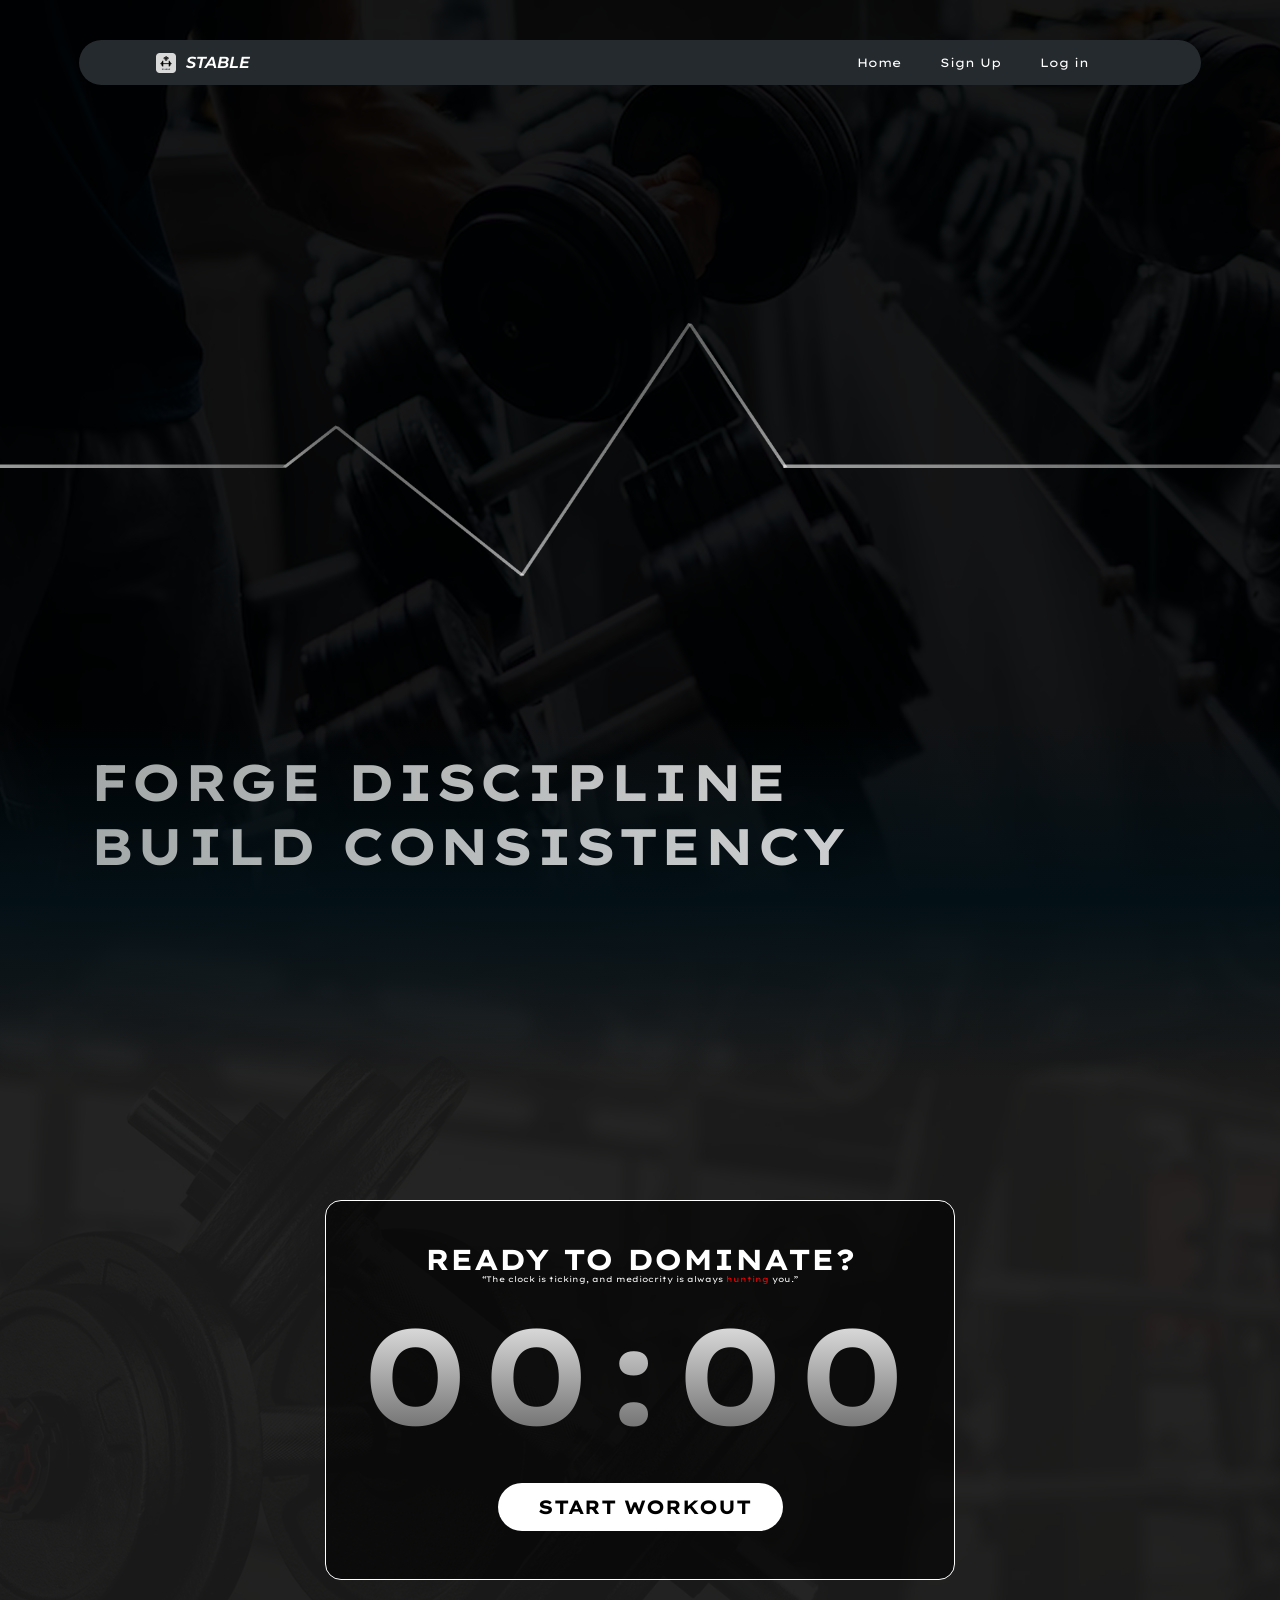
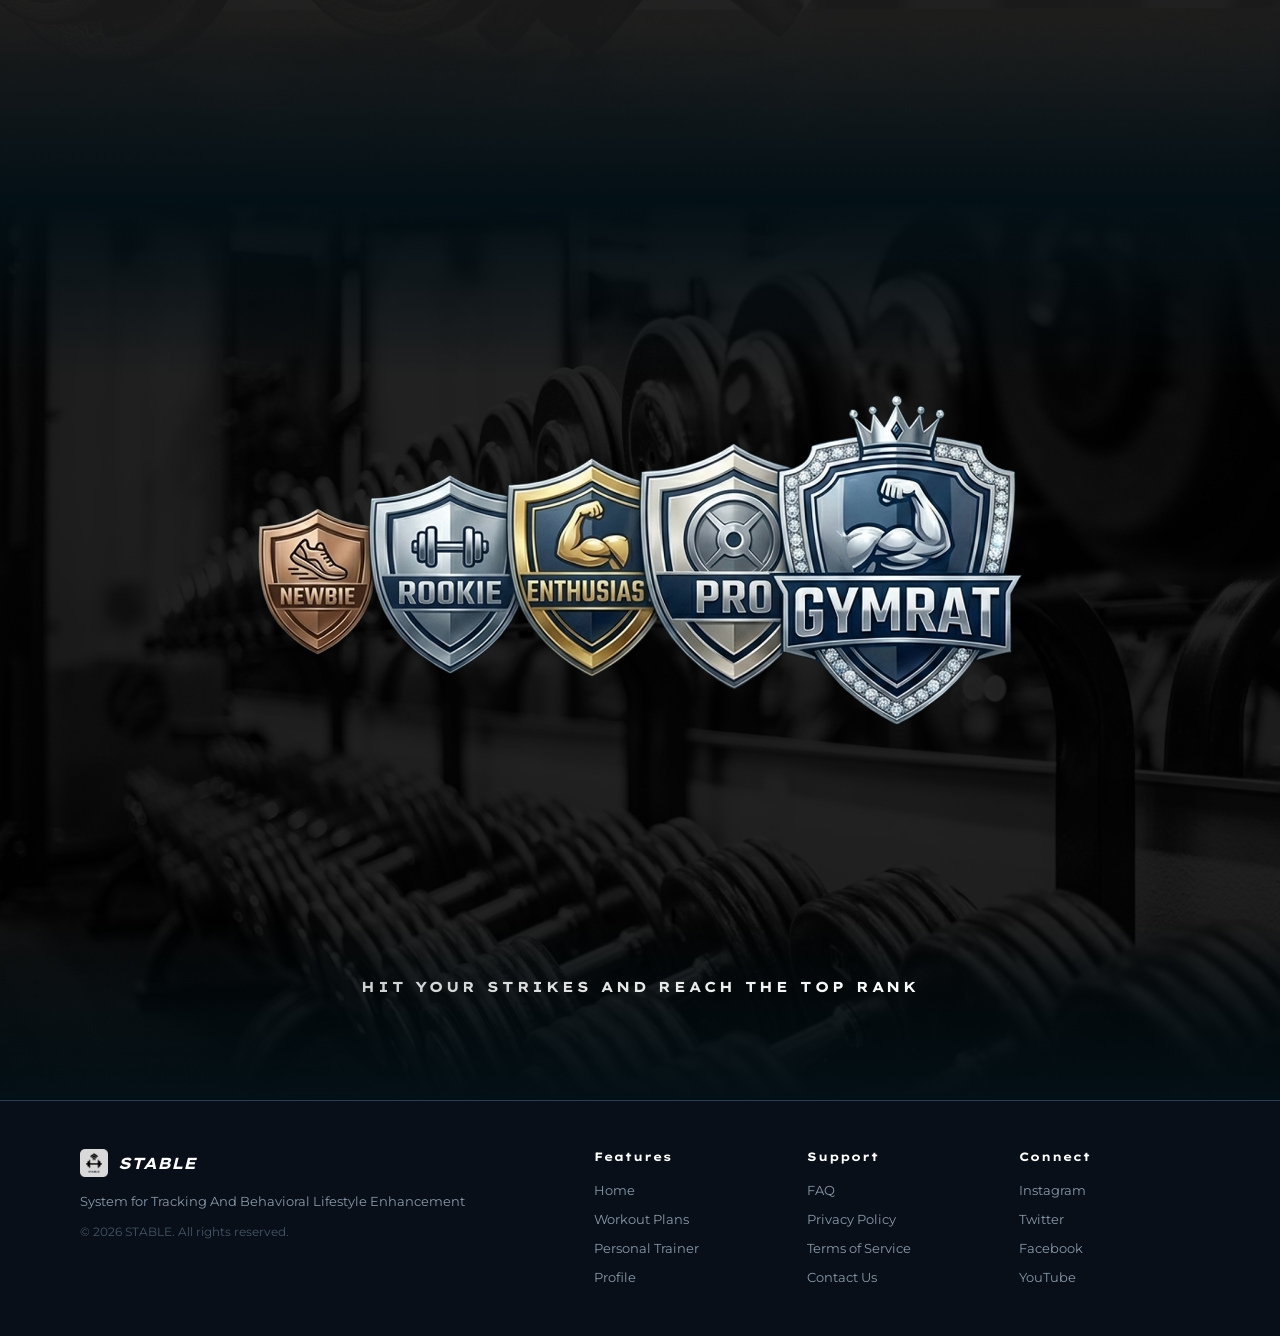
==== index.html @ ccb8eff7 "UTS FrontEnd Web" ====
<!doctype html>
<html lang="en">
  <head>
    <meta charset="UTF-8" />
    <meta name="viewport" content="width=device-width, initial-scale=1.0" />
    <title>Stable -- Daily Workout</title>
    <!-- Fonts -->
    <link rel="preconnect" href="https://fonts.googleapis.com" />
    <link rel="preconnect" href="https://fonts.gstatic.com" crossorigin />
    <link
      href="https://fonts.googleapis.com/css2?family=Lexend+Giga:wght@100..900&family=Montserrat:ital,wght@0,100..900;1,100..900&display=swap"
      rel="stylesheet"
    />
    <!-- Icon -->
    <script src="https://unpkg.com/feather-icons"></script>
    <!-- Style -->
    <link rel="stylesheet" href="css/landpage.css" />
  </head>
  <body>
    <!-- Navbar start -->
    <nav class="navbar">
      <a href="#" class="navbar-logo">
        <img src="Img/logo.png" alt="Logo" />
        <i>STABLE</i>
      </a>
      <div id="navbar-menu">
        <a href="#">Home</a>
        <a href="../page/sign_up.html">Sign Up</a>
        <a href="#" id="open-login">Log in</a>
      </div>
    </nav>
    <section id="#" class="hero">
      <main class="content">
        <h1>FORGE DISCIPLINE<br />BUILD CONSISTENCY</h1>
      </main>
    </section>

    <!-- Get Started Section -->
    <section class="get-started">
      <div class="container">
        <h2>READY TO DOMINATE?</h2>
        <q class="quote"
          >The clock is ticking, and mediocrity is always
          <span>hunting</span> you.</q
        >
        <div class="timer-display">
          <span class="value" id="time">00:00</span>
        </div>
        <a href="#" class="btn" id="open-login">
          <i data-feather="play-circle"></i>
          START WORKOUT</a
        >
      </div>
    </section>

    <!-- Rank -->
    <section class="rank">
      <div class="rankdisplay"></div>
      <h3>HIT YOUR STRIKES AND REACH THE TOP RANK</h3>
    </section>

    <footer class="footer">
      <div class="footer-container">
        <div class="footer-brand">
          <div class="footer-logo">
            <img src="../Img/logo.png" alt="Logo" class="footer-logo-img" />
            <span class="footer-logo-text">STABLE</span>
          </div>
          <p class="footer-tagline">
            System for Tracking And Behavioral Lifestyle Enhancement
          </p>
          <p class="footer-copyright">© 2026 STABLE. All rights reserved.</p>
        </div>

        <div class="footer-links">
          <div class="footer-column">
            <h4>Features</h4>
            <ul>
              <li><a href="#">Home</a></li>
              <li><a href="workout.html">Workout Plans</a></li>
              <li><a href="trainer.html">Personal Trainer</a></li>
              <li><a href="profile.html">Profile</a></li>
            </ul>
          </div>
          <div class="footer-column">
            <h4>Support</h4>
            <ul>
              <li><a href="#">FAQ</a></li>
              <li><a href="#">Privacy Policy</a></li>
              <li><a href="#">Terms of Service</a></li>
              <li><a href="#">Contact Us</a></li>
            </ul>
          </div>
          <div class="footer-column">
            <h4>Connect</h4>
            <ul>
              <li><a href="#">Instagram</a></li>
              <li><a href="#">Twitter</a></li>
              <li><a href="#">Facebook</a></li>
              <li><a href="#">YouTube</a></li>
            </ul>
          </div>
        </div>
      </div>
    </footer>

    <script src="https://cdn.jsdelivr.net/npm/animejs/dist/bundles/anime.umd.min.js"></script>
    <script src="js/landpage.js"></script>
    <script>
      feather.replace();
    </script>
    <div class="modal-overlay" id="modal-overlay">
      <div class="modal">
        <!-- Logo -->
        <div class="modal-logo">
          <img src="Img/logo.png" alt="Logo" />
        </div>

        <h2>Sign in to STABLE</h2>

        <div class="form-group">
          <label>EMAIL</label>
          <input type="text" id="emailInput" />
        </div>

        <div class="form-group">
          <label>PASSWORD</label>
          <div class="input-wrapper">
            <input type="password" id="loginPasswordInput" />
            <span id="togglePassword">
              <i data-feather="eye-off"></i>
            </span>
          </div>
        </div>

        <!-- Remember me & Forgot Password -->
        <div class="form-extras">
          <label class="remember-me">
            <input type="checkbox" id="rememberMe" />
            Remember me
          </label>
          <a href="#" class="forgot">Forgot Password?</a>
        </div>

        <button class="btn-create" id="loginBtn">SIGN IN</button>

        <div class="divider"><span>or</span></div>

        <button class="btn-google" id="btn-google">
          <img
            src="https://www.google.com/favicon.ico"
            alt="Google"
            width="20"
          />
          Continue with Google
        </button>

        <p class="signup-text">
          New to STABLE? <a href="/page/sign_up.html">Create an account</a>
        </p>
        <a href="#" class="back-home" id="modal-close">← Back</a>
      </div>
    </div>
  </body>
</html>
---- css/landpage.css ----
@import url("https://fonts.googleapis.com/css2?family=Share+Tech+Mono&display=swap");

* {
  margin: 0;
  padding: 0;
  box-sizing: border-box;
  outline: none;
  border: none;
  text-decoration: none;
}

body {
  font-family: "Montserrat", sans-serif;
  background-color: #0000;
  min-height: 2000px;
}

.navbar {
  display: flex;
  justify-content: space-between;
  align-items: center;
  padding: 12px 6%;
  background-color: #242a2e;
  backdrop-filter: blur(8px);

  position: fixed;
  top: 40px;
  left: 79px;
  right: 79px;

  z-index: 9999;
  border-radius: 30px;
  animation: anime 1s ease forwards;
}

@keyframes anime {
  from {
    opacity: 0;
    transform: translate(0, -40px);
  }
  to {
    opacity: 1;
    transform: translate(0, 0);
  }
}

.navbar .navbar-logo {
  display: flex;
  font-size: medium;
  font-weight: 650;
  color: #fff;
  font-style: italic;
  gap: 10px;
  align-items: center;
}

.navbar-logo img {
  width: 20px;
  height: 20px;
}

.navbar #navbar-menu a {
  font-family: "Lexend Giga", sans-serif;
  color: #fff;
  display: inline-block;
  font-size: 12px;
  margin-right: 2.2rem;
}

.navbar #navbar-menu a:hover {
  color: #ccd0cf;
}

.navbar #navbar-menu a::after {
  content: "";
  display: block;
  padding-bottom: 0.15rem;
  border-bottom: 0.5px solid #ccd0cf;
  transform: scaleX(0);
  transition: 0.15s ease-in-out;
}

.navbar #navbar-menu a:hover::after {
  transform: scaleX(0.4);
}

.hero {
  height: 100vh;
  display: flex;
  align-items: flex-end;
  position: relative;
  background: url(../Img/LPOri.png);
  background-repeat: no-repeat;
  background-size: cover;
  background-position: center;
}

.hero::before {
  content: "";
  position: absolute;
  inset: 0;
  background: rgba(0, 0, 0, 0.9);
  z-index: 0;
}

.hero::after {
  content: "";
  position: absolute;
  inset: 0;
  background:
    url(../Img/Garisdetak.png) center/contain no-repeat,
    linear-gradient(to top, rgba(3, 16, 22, 1) 0%, rgba(3, 16, 22, 0) 20%);
  z-index: 1;
}

.hero .content {
  padding: 1.4rem 7%;
  max-width: 60rem;
  z-index: 2;
  position: relative;
}

.hero .content h1 {
  font-family: "Lexend Giga", sans-serif;
  font-size: 3.2rem;
  background: linear-gradient(90deg, #ccd0cf, #ffffff);
  -webkit-background-clip: text;
  background-clip: text;
  -webkit-text-fill-color: transparent;
  color: transparent;
  opacity: 80%;
  letter-spacing: 0.1rem;
}

.get-started {
  height: 100vh;
  display: flex;
  justify-content: center;
  align-items: center;
  padding-top: 5rem;
  position: relative;
  background: url(../Img/getstarted.png);
  background-repeat: no-repeat;
  background-size: cover;
  background-position: center;
  z-index: 0;
}

.get-started::before {
  content: "";
  position: absolute;
  inset: 0;
  background:
    linear-gradient(to bottom, rgba(3, 16, 22, 1) 0%, rgba(3, 16, 22, 0) 20%),
    linear-gradient(to top, rgba(3, 16, 22, 1) 0%, rgba(3, 16, 22, 0) 20%),
    rgba(0, 0, 0, 0.86);
  z-index: 1;
}

.get-started .container {
  display: flex;
  flex-direction: column;
  align-items: center;
  width: 630px;
  height: 380px;
  background: rgba(0, 0, 0, 0.6);
  border-radius: 16px;
  padding: 3rem 4rem;
  border: 1px solid #fff;
  z-index: 2;
}

.get-started .container h2 {
  font-family: "Lexend Giga", sans-serif;
  font-size: 1.8rem;
  color: #fff;
  text-align: center;
  margin-bottom: auto;
  margin-top: -0.5rem;
}

.timer-display {
  display: flex;
  justify-content: center;
  align-items: center;
  margin-bottom: 1.5rem;
}

.timer-display .value {
  background: linear-gradient(180deg, #ffffff 0%, #555555 100%);
  -webkit-background-clip: text;
  background-clip: text;
  -webkit-text-fill-color: transparent;
  color: transparent;
  font-family: "Lexend Giga", sans-serif;
  font-size: 8.5rem;
  font-weight: 700;
  letter-spacing: 0.1em;
}

.get-started .container .btn {
  display: flex;
  align-items: center;
  gap: 0.5rem;
  padding: 0.75rem 2rem;
  background-color: #fff;
  color: #000;
  font-family: "Lexend Giga", sans-serif;
  font-size: 1.2rem;
  border-radius: 30px;
  transition:
    background-color 0.3s ease,
    color 0.3s ease;
  font-weight: bold;
}

.get-started .container .quote {
  font-family: "Lexend Giga", sans-serif;
  font-size: 0.5rem;
  color: #fff;
  text-align: center;
  margin-bottom: auto;
  margin-top: -0.5rem;
}

.get-started .container .quote span {
  color: red;
}

.rank {
  height: 100vh;
  display: flex;
  flex-direction: column; /* ← susun vertikal */
  justify-content: center;
  align-items: center;
  gap: 1rem; /* ← jarak antara gambar dan teks */
  padding-top: 5rem;
  position: relative;
  background: url(../Img/rankpage.png);
  background-repeat: no-repeat;
  background-size: cover;
  background-position: center;
  overflow: visible;
  z-index: 0;
}

.rank::before {
  content: "";
  position: absolute;
  inset: 0;
  background:
    linear-gradient(to bottom, rgba(3, 16, 22, 1) 0%, rgba(3, 16, 22, 0) 20%),
    linear-gradient(to top, rgba(3, 16, 22, 1) 0%, rgba(3, 16, 22, 0) 20%),
    rgba(0, 0, 0, 0.86);
  z-index: 1;
}

.rank .rankdisplay {
  position: absolute; /* ← bebas dari flow normal */
  width: 850px;
  height: 700px;
  z-index: 2;
  background: url(../Img/rank.png) center/contain no-repeat;
  top: 40%;
  left: 50%;
  transform: translate(-50%, -50%);
}

.rank h3 {
  font-family: "Lexend Giga", sans-serif;
  font-size: 0.9rem;
  letter-spacing: 0.2em;
  background: linear-gradient(90deg, #ccd0cf, #ffffff);
  -webkit-background-clip: text;
  background-clip: text;
  -webkit-text-fill-color: transparent;
  color: transparent;
  text-align: center;
  z-index: 3;
  position: absolute;
  bottom: 6.5rem;
  left: 50%;
  transform: translateX(-50%);
  white-space: nowrap;
}

/* ── FOOTER ── */
.footer {
  background: #080f18;
  border-top: 1px solid #2a3d52;
  padding: 48px 0 0;
  color: #ffffff;
}

.footer-container {
  max-width: 1200px;
  margin: 0 auto;
  padding: 0 40px 40px;
  display: grid;
  grid-template-columns: 1.5fr 2fr;
  gap: 60px;
}

.footer-logo {
  display: flex;
  align-items: center;
  gap: 10px;
  margin-bottom: 14px;
}

.footer-logo-img {
  width: 28px;
  height: 28px;
}

.footer-logo-text {
  font-family: "Lexend Giga", sans-serif;
  font-size: 1rem;
  font-weight: 700;
  font-style: italic;
  color: #ffffff;
}

.footer-tagline {
  color: #8899aa;
  font-size: 0.82rem;
  line-height: 1.6;
  margin-bottom: 12px;
}

.footer-copyright {
  color: #445566;
  font-size: 0.75rem;
}

.footer-links {
  display: grid;
  grid-template-columns: repeat(3, 1fr);
  gap: 32px;
}

.footer-column h4 {
  font-family: "Lexend Giga", sans-serif;
  font-size: 0.75rem;
  font-weight: 700;
  color: #ffffff;
  letter-spacing: 1px;
  margin-bottom: 16px;
}

.footer-column ul {
  list-style: none;
}

.footer-column ul li {
  margin-bottom: 10px;
}

.footer-column ul li a {
  color: #8899aa;
  font-size: 0.82rem;
  text-decoration: none;
  transition: color 0.2s;
}

.footer-column ul li a:hover {
  color: #ffffff;
}

/* Overlay */
.modal-overlay {
  position: fixed;
  inset: 0;
  background: rgba(0, 0, 0, 0.75);
  backdrop-filter: blur(8px);
  z-index: 99999;
  display: flex;
  align-items: center;
  justify-content: center;
  opacity: 0;
  pointer-events: none;
  transition: opacity 0.3s ease;
}

.modal-overlay.active {
  opacity: 1;
  pointer-events: all;
}

.modal {
  background: #0d1b2a;
  border: 1px solid rgba(255, 255, 255, 0.1);
  border-radius: 24px;
  padding: 24px 28px;
  width: 100%;
  max-width: 400px;
  display: flex;
  flex-direction: column;
  align-items: center;
  transform: translateY(30px);
  transition: transform 0.3s ease;
}

.modal-overlay.active .modal {
  transform: translateY(0);
}

/* Logo */
.modal-logo {
  background: #fff;
  border-radius: 16px;
  padding: 8px;
  margin-bottom: 12px;
}

.modal-logo img {
  width: 40px;
  height: 40px;
  display: block;
}

/* Title */
.modal h2 {
  color: #fff;
  font-family: "Montserrat", sans-serif;
  font-size: 1.1rem;
  font-weight: 700;
  margin-bottom: 16px;
  text-align: center;
}

/* Form Row (2 kolom) */
.form-row {
  display: grid;
  grid-template-columns: 1fr 1fr;
  gap: 12px;
  width: 100%;
}

/* Form Group */
.form-group {
  display: flex;
  flex-direction: column;
  gap: 6px;
  margin-bottom: 10px;
  width: 100%;
}

.form-group label {
  color: #fff;
  font-size: 0.7rem;
  font-weight: 700;
  letter-spacing: 1.5px;
  font-family: "Montserrat", sans-serif;
}

.form-group input {
  background: #1e2e3e;
  border: 1.5px solid #2a3d52;
  border-radius: 10px;
  padding: 10px 14px;
  color: #fff;
  font-size: 0.95rem;
  outline: none;
  transition: border 0.2s;
  width: 100%;
  box-sizing: border-box;
}

.form-group input:focus {
  border-color: #4a90d9;
}

/* Create Account Button */
.btn-create {
  width: 100%;
  padding: 12px;
  background: #e8edf2;
  color: #0d1b2a;
  border: none;
  border-radius: 12px;
  font-family: "Montserrat", sans-serif;
  font-weight: 800;
  font-size: 0.9rem;
  letter-spacing: 2px;
  cursor: pointer;
  margin-top: 2px;
  transition: background 0.2s;
}

.btn-create:hover {
  background: #fff;
}

/* Divider */
.divider {
  width: 100%;
  display: flex;
  align-items: center;
  gap: 12px;
  margin: 12px 0;
  color: #556;
  font-size: 0.85rem;
}

.divider::before,
.divider::after {
  content: "";
  flex: 1;
  height: 1px;
  background: #2a3d52;
}

/* Google Button */
.btn-google {
  width: 100%;
  padding: 11px;
  background: #1e2e3e;
  border: 1.5px solid #2a3d52;
  border-radius: 12px;
  color: #fff;
  font-family: "Montserrat", sans-serif;
  font-weight: 600;
  font-size: 0.95rem;
  display: flex;
  align-items: center;
  justify-content: center;
  gap: 10px;
  cursor: pointer;
  transition: border-color 0.2s;
}

.btn-google:hover {
  border-color: #4a90d9;
}

.signup-text {
  color: #8899aa;
  font-size: 0.85rem;
  margin-top: 12px;
  text-align: center;
}

.signup-text a {
  color: #fff;
  font-weight: 700;
  text-decoration: none;
}

.back-home {
  color: #8899aa;
  font-size: 0.85rem;
  margin-top: 6px;
  text-decoration: none;
  transition: color 0.2s;
}

.back-home:hover {
  color: #fff;
}

.form-extras {
  display: flex;
  justify-content: space-between;
  align-items: center;
  width: 100%;
  margin-bottom: 14px;
}

.remember-me {
  display: flex;
  align-items: center;
  gap: 6px;
  color: #8899aa;
  font-size: 0.8rem;
  cursor: pointer;
}

.remember-me input[type="checkbox"] {
  accent-color: #4a90d9;
  width: 14px;
  height: 14px;
}

.forgot {
  color: #fff;
  font-size: 0.8rem;
  font-weight: 700;
  text-decoration: none;
}

.forgot:hover {
  text-decoration: underline;
}

.input-wrapper {
  position: relative;
  display: flex;
  align-items: center;
}

.input-wrapper input {
  width: 100%;
  padding-right: 36px;
  box-sizing: border-box;
}

.input-wrapper #togglePassword {
  position: absolute;
  right: 10px;
  cursor: pointer;
  color: #fff;
  display: flex;
  align-items: center;
  line-height: 0;
}

.input-wrapper #togglePassword:hover {
  color: #fff;
}

.input-wrapper #togglePassword svg {
  width: 16px;
  height: 16px;
  stroke-width: 1.5;
}

.form-group input:-webkit-autofill,
.form-group input:-webkit-autofill:hover,
.form-group input:-webkit-autofill:focus,
.input-wrapper input:-webkit-autofill,
.input-wrapper input:-webkit-autofill:hover,
.input-wrapper input:-webkit-autofill:focus {
  -webkit-box-shadow: 0 0 0px 1000px #1e2e3e inset !important;
  -webkit-text-fill-color: #ffffff !important;
  border-color: #4a90d9 !important;
  transition: background-color 5000s ease-in-out 0s;
}
@media (max-width: 900px) {
  .navbar { left: 16px; right: 16px; top: 12px; }
  .hero-inner, .content { padding: 0 20px; }
  .content-row { grid-template-columns: 1fr; }
  .footer-container { grid-template-columns: 1fr; gap: 32px; }
  .footer-links { grid-template-columns: repeat(2, 1fr); }
}
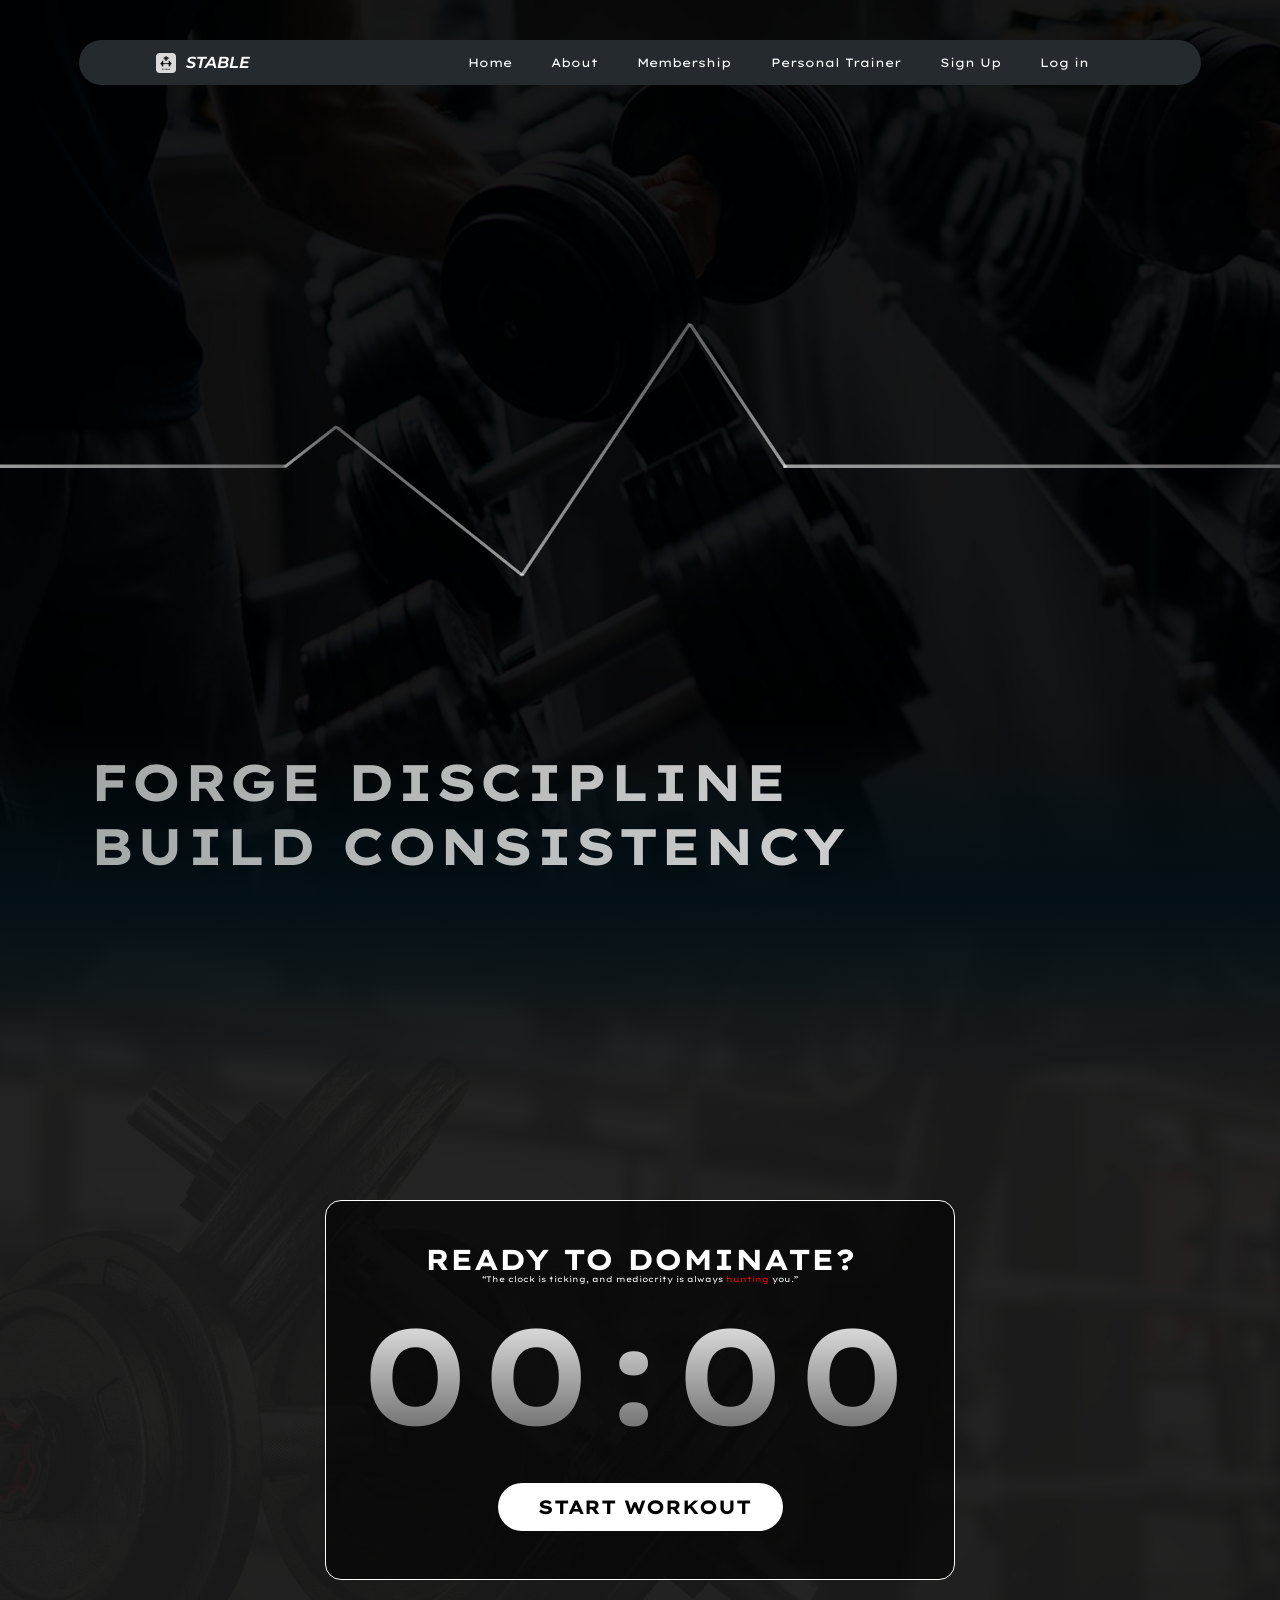
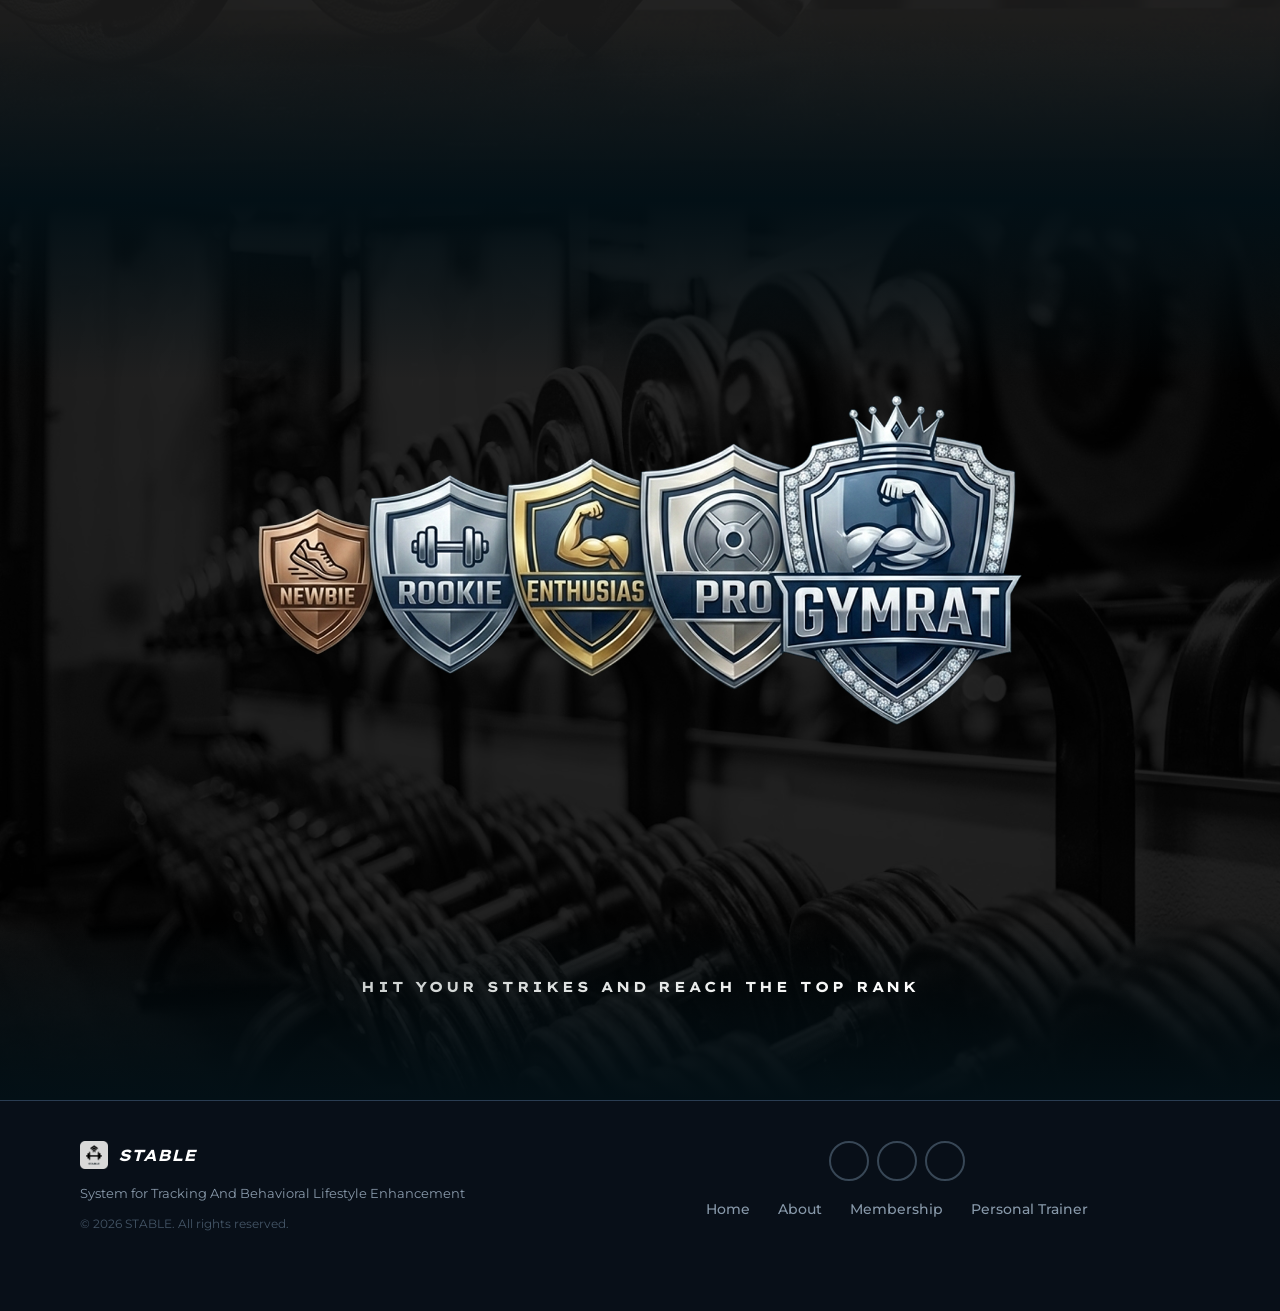
==== commit 251f5834: "fix footer" ====
--- a/index.html
+++ b/index.html
@@ -25,6 +25,9 @@
       </a>
       <div id="navbar-menu">
         <a href="#">Home</a>
+        <a href="#">About</a>
+        <a href="#">Membership</a>
+        <a href="#">Personal Trainer</a>
         <a href="../page/sign_up.html">Sign Up</a>
         <a href="#" id="open-login">Log in</a>
       </div>
@@ -63,7 +66,7 @@
       <div class="footer-container">
         <div class="footer-brand">
           <div class="footer-logo">
-            <img src="../Img/logo.png" alt="Logo" class="footer-logo-img" />
+            <img src="Img/logo.png" alt="Logo" class="footer-logo-img" />
             <span class="footer-logo-text">STABLE</span>
           </div>
           <p class="footer-tagline">
@@ -72,43 +75,21 @@
           <p class="footer-copyright">© 2026 STABLE. All rights reserved.</p>
         </div>
 
-        <div class="footer-links">
-          <div class="footer-column">
-            <h4>Features</h4>
-            <ul>
-              <li><a href="#">Home</a></li>
-              <li><a href="workout.html">Workout Plans</a></li>
-              <li><a href="trainer.html">Personal Trainer</a></li>
-              <li><a href="profile.html">Profile</a></li>
-            </ul>
+        <div class="footer-right">
+          <div class="social">
+            <a href="#"><i data-feather="instagram"></i></a>
+            <a href="#"><i data-feather="facebook"></i></a>
+            <a href="#"><i data-feather="twitter"></i></a>
           </div>
-          <div class="footer-column">
-            <h4>Support</h4>
-            <ul>
-              <li><a href="#">FAQ</a></li>
-              <li><a href="#">Privacy Policy</a></li>
-              <li><a href="#">Terms of Service</a></li>
-              <li><a href="#">Contact Us</a></li>
-            </ul>
-          </div>
-          <div class="footer-column">
-            <h4>Connect</h4>
-            <ul>
-              <li><a href="#">Instagram</a></li>
-              <li><a href="#">Twitter</a></li>
-              <li><a href="#">Facebook</a></li>
-              <li><a href="#">YouTube</a></li>
-            </ul>
+          <div class="footer-nav">
+            <a href="#">Home</a>
+            <a href="#">About</a>
+            <a href="#">Membership</a>
+            <a href="#">Personal Trainer</a>
           </div>
         </div>
       </div>
     </footer>
-
-    <script src="https://cdn.jsdelivr.net/npm/animejs/dist/bundles/anime.umd.min.js"></script>
-    <script src="js/landpage.js"></script>
-    <script>
-      feather.replace();
-    </script>
     <div class="modal-overlay" id="modal-overlay">
       <div class="modal">
         <!-- Logo -->
@@ -161,5 +142,10 @@
         <a href="#" class="back-home" id="modal-close">← Back</a>
       </div>
     </div>
+    <script src="https://cdn.jsdelivr.net/npm/animejs/dist/bundles/anime.umd.min.js"></script>
+    <script src="js/landpage.js"></script>
+    <script>
+      feather.replace();
+    </script>
   </body>
 </html>
--- a/css/landpage.css
+++ b/css/landpage.css
@@ -288,7 +288,7 @@
 .footer {
   background: #080f18;
   border-top: 1px solid #2a3d52;
-  padding: 48px 0 0;
+  padding: 40px 0;
   color: #ffffff;
 }
 
@@ -332,38 +332,66 @@
   color: #445566;
   font-size: 0.75rem;
 }
-
-.footer-links {
-  display: grid;
-  grid-template-columns: repeat(3, 1fr);
-  gap: 32px;
-}
-
-.footer-column h4 {
-  font-family: "Lexend Giga", sans-serif;
-  font-size: 0.75rem;
-  font-weight: 700;
-  color: #ffffff;
-  letter-spacing: 1px;
-  margin-bottom: 16px;
-}
-
-.footer-column ul {
-  list-style: none;
-}
-
-.footer-column ul li {
-  margin-bottom: 10px;
-}
-
-.footer-column ul li a {
+.footer-right {
+  display: flex;
+  flex-direction: column;
+  align-items: center;
+  gap: 20px;
+}
+
+.footer-right .social {
+  display: flex;
+  align-items: center;
+  justify-content: center;
+  gap: 8px;
+}
+
+.footer-right .social a {
+  width: 40px;
+  height: 40px;
+  display: inline-flex;
+  align-items: center;
+  justify-content: center;
+  border: 2px solid #445566;
+  border-radius: 50%;
   color: #8899aa;
-  font-size: 0.82rem;
+  font-size: 1rem;
+  opacity: 0.8;
+  transition: color 0.2s, border-color 0.2s;
+}
+
+.footer-right .social a svg {
+  width: 20px;
+  height: 20px;
+  stroke: #8899aa;
+  transition: stroke 0.2s;
+}
+
+.footer-right .social a:hover {
+  border-color: #8899aa;
+  opacity: 1;
+}
+
+.footer-right .social a:hover svg {
+  stroke: #ffffff;
+}
+
+.footer-nav {
+  display: flex;
+  flex-wrap: wrap;
+  justify-content: center;
+  gap: 12px 28px;
+}
+
+.footer-nav a {
+  color: #8899aa;
+  font-size: 0.85rem;
+  font-weight: 500;
   text-decoration: none;
   transition: color 0.2s;
 }
 
-.footer-column ul li a:hover {
+.footer-nav a:hover {
   color: #ffffff;
 }
 
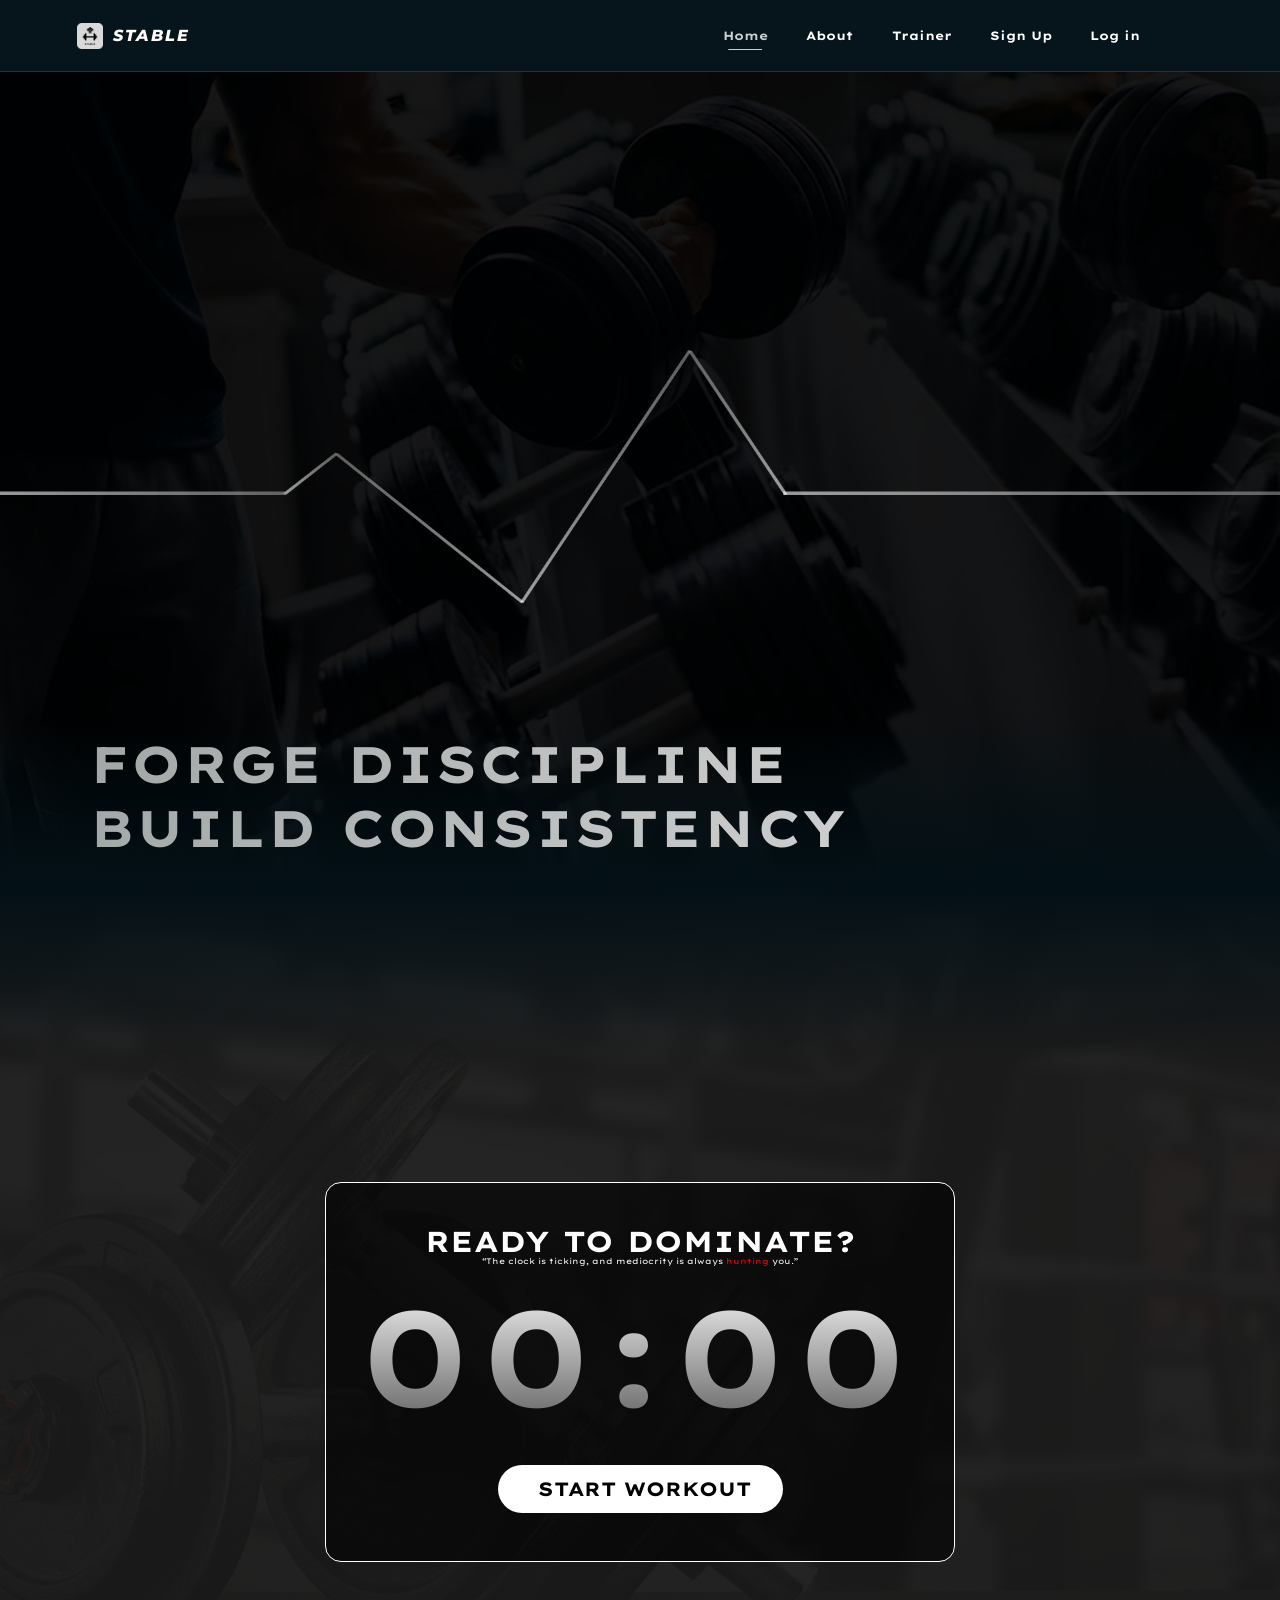
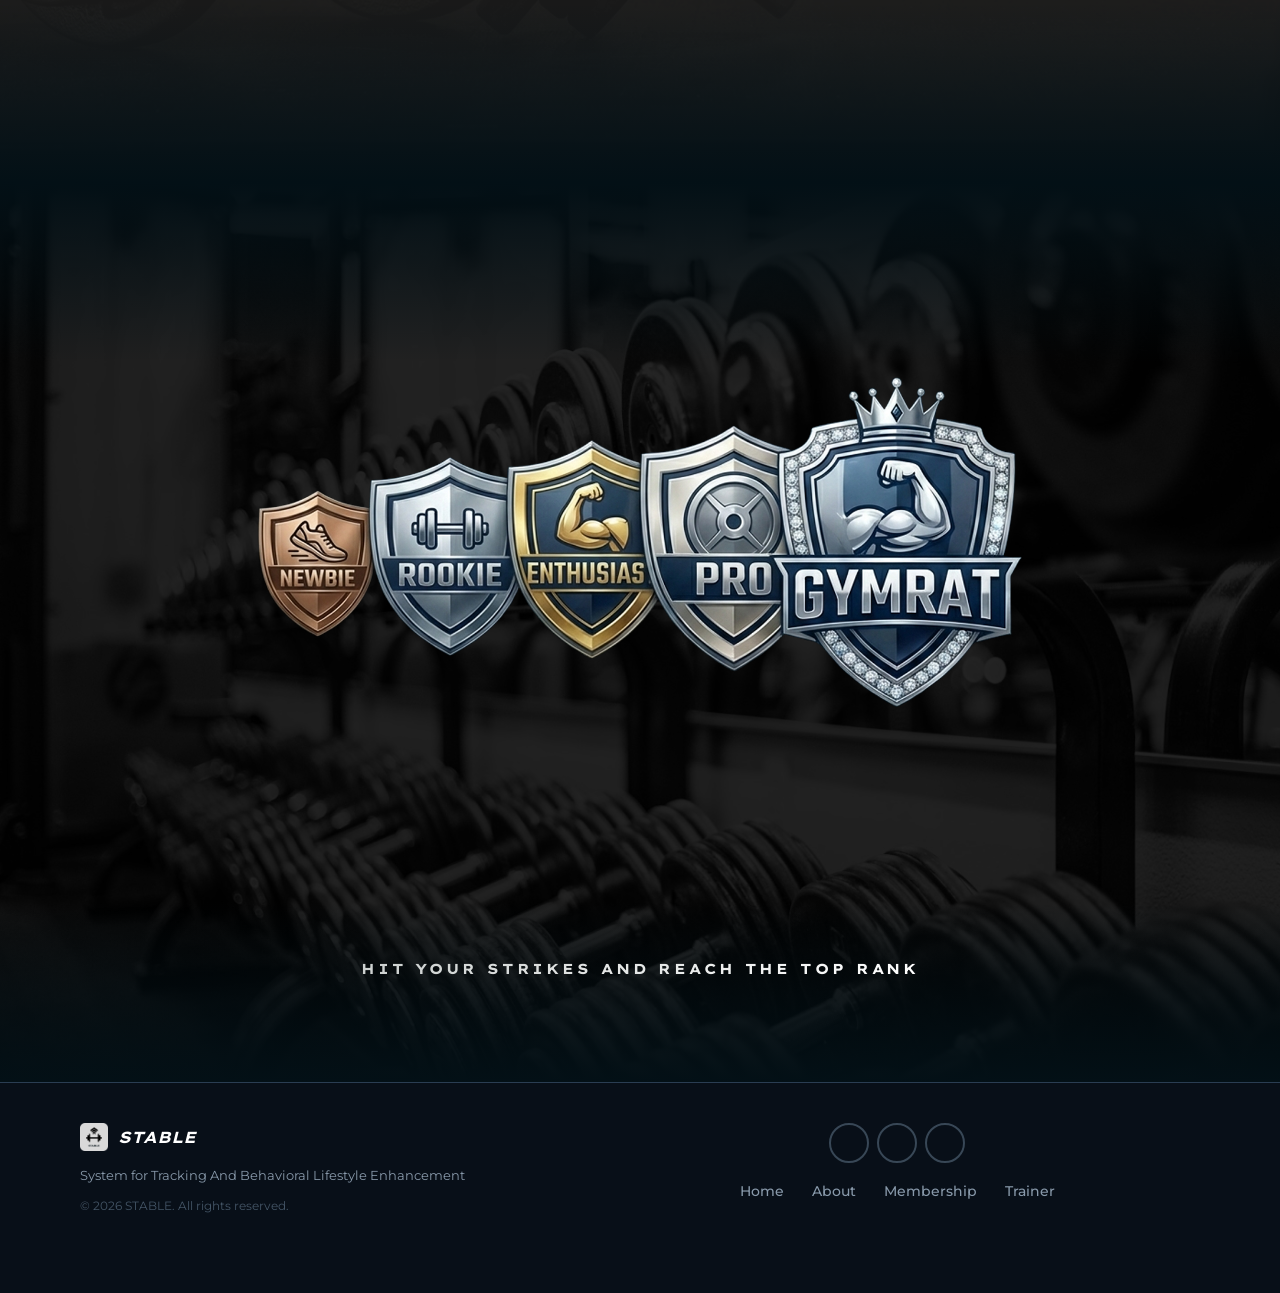
==== commit a01643e5: "Final" ====
--- a/index.html
+++ b/index.html
@@ -15,22 +15,19 @@
     <script src="https://unpkg.com/feather-icons"></script>
     <!-- Style -->
     <link rel="stylesheet" href="css/landpage.css" />
+    <link rel="stylesheet" href="css/login-modal.css" />
+    <link rel="stylesheet" href="css/navbar.css" />
   </head>
   <body>
     <!-- Navbar start -->
-    <nav class="navbar">
-      <a href="#" class="navbar-logo">
-        <img src="Img/logo.png" alt="Logo" />
+    <nav class="navbar" id="mainNavbar">
+      <a href="#" class="navbar-logo" id="navbarLogo">
+        <img src="" alt="Logo STABLE" id="navbarLogoImage" />
         <i>STABLE</i>
       </a>
-      <div id="navbar-menu">
-        <a href="#">Home</a>
-        <a href="#">About</a>
-        <a href="#">Membership</a>
-        <a href="#">Personal Trainer</a>
-        <a href="../page/sign_up.html">Sign Up</a>
-        <a href="#" id="open-login">Log in</a>
-      </div>
+
+      <div id="navbar-menu"></div>
+      <div class="nav-actions"></div>
     </nav>
     <section id="#" class="hero">
       <main class="content">
@@ -85,67 +82,17 @@
             <a href="#">Home</a>
             <a href="#">About</a>
             <a href="#">Membership</a>
-            <a href="#">Personal Trainer</a>
+            <a href="#">Trainer</a>
           </div>
         </div>
       </div>
     </footer>
-    <div class="modal-overlay" id="modal-overlay">
-      <div class="modal">
-        <!-- Logo -->
-        <div class="modal-logo">
-          <img src="Img/logo.png" alt="Logo" />
-        </div>
-
-        <h2>Sign in to STABLE</h2>
-
-        <div class="form-group">
-          <label>EMAIL</label>
-          <input type="text" id="emailInput" />
-        </div>
-
-        <div class="form-group">
-          <label>PASSWORD</label>
-          <div class="input-wrapper">
-            <input type="password" id="loginPasswordInput" />
-            <span id="togglePassword">
-              <i data-feather="eye-off"></i>
-            </span>
-          </div>
-        </div>
-
-        <!-- Remember me & Forgot Password -->
-        <div class="form-extras">
-          <label class="remember-me">
-            <input type="checkbox" id="rememberMe" />
-            Remember me
-          </label>
-          <a href="#" class="forgot">Forgot Password?</a>
-        </div>
-
-        <button class="btn-create" id="loginBtn">SIGN IN</button>
-
-        <div class="divider"><span>or</span></div>
-
-        <button class="btn-google" id="btn-google">
-          <img
-            src="https://www.google.com/favicon.ico"
-            alt="Google"
-            width="20"
-          />
-          Continue with Google
-        </button>
-
-        <p class="signup-text">
-          New to STABLE? <a href="/page/sign_up.html">Create an account</a>
-        </p>
-        <a href="#" class="back-home" id="modal-close">← Back</a>
-      </div>
-    </div>
     <script src="https://cdn.jsdelivr.net/npm/animejs/dist/bundles/anime.umd.min.js"></script>
     <script src="js/landpage.js"></script>
     <script>
       feather.replace();
     </script>
+    <script src="js/navbar.js"></script>
+    <script src="js/login-modal.js"></script>
   </body>
 </html>
--- a/css/landpage.css
+++ b/css/landpage.css
@@ -15,77 +15,10 @@
   min-height: 2000px;
 }
 
-.navbar {
-  display: flex;
-  justify-content: space-between;
-  align-items: center;
-  padding: 12px 6%;
-  background-color: #242a2e;
-  backdrop-filter: blur(8px);
-
-  position: fixed;
-  top: 40px;
-  left: 79px;
-  right: 79px;
-
-  z-index: 9999;
-  border-radius: 30px;
-  animation: anime 1s ease forwards;
-}
-
-@keyframes anime {
-  from {
-    opacity: 0;
-    transform: translate(0, -40px);
-  }
-  to {
-    opacity: 1;
-    transform: translate(0, 0);
-  }
-}
-
-.navbar .navbar-logo {
-  display: flex;
-  font-size: medium;
-  font-weight: 650;
-  color: #fff;
-  font-style: italic;
-  gap: 10px;
-  align-items: center;
-}
-
-.navbar-logo img {
-  width: 20px;
-  height: 20px;
-}
-
-.navbar #navbar-menu a {
-  font-family: "Lexend Giga", sans-serif;
-  color: #fff;
-  display: inline-block;
-  font-size: 12px;
-  margin-right: 2.2rem;
-}
-
-.navbar #navbar-menu a:hover {
-  color: #ccd0cf;
-}
-
-.navbar #navbar-menu a::after {
-  content: "";
-  display: block;
-  padding-bottom: 0.15rem;
-  border-bottom: 0.5px solid #ccd0cf;
-  transform: scaleX(0);
-  transition: 0.15s ease-in-out;
-}
-
-.navbar #navbar-menu a:hover::after {
-  transform: scaleX(0.4);
-}
+
 
 .hero {
-  height: 100vh;
+  height: 90vh;
   display: flex;
   align-items: flex-end;
   position: relative;
@@ -395,263 +328,7 @@
   color: #ffffff;
 }
 
-/* Overlay */
-.modal-overlay {
-  position: fixed;
-  inset: 0;
-  background: rgba(0, 0, 0, 0.75);
-  backdrop-filter: blur(8px);
-  z-index: 99999;
-  display: flex;
-  align-items: center;
-  justify-content: center;
-  opacity: 0;
-  pointer-events: none;
-  transition: opacity 0.3s ease;
-}
-
-.modal-overlay.active {
-  opacity: 1;
-  pointer-events: all;
-}
-
-.modal {
-  background: #0d1b2a;
-  border: 1px solid rgba(255, 255, 255, 0.1);
-  border-radius: 24px;
-  padding: 24px 28px;
-  width: 100%;
-  max-width: 400px;
-  display: flex;
-  flex-direction: column;
-  align-items: center;
-  transform: translateY(30px);
-  transition: transform 0.3s ease;
-}
-
-.modal-overlay.active .modal {
-  transform: translateY(0);
-}
-
-/* Logo */
-.modal-logo {
-  background: #fff;
-  border-radius: 16px;
-  padding: 8px;
-  margin-bottom: 12px;
-}
-
-.modal-logo img {
-  width: 40px;
-  height: 40px;
-  display: block;
-}
-
-/* Title */
-.modal h2 {
-  color: #fff;
-  font-family: "Montserrat", sans-serif;
-  font-size: 1.1rem;
-  font-weight: 700;
-  margin-bottom: 16px;
-  text-align: center;
-}
-
-/* Form Row (2 kolom) */
-.form-row {
-  display: grid;
-  grid-template-columns: 1fr 1fr;
-  gap: 12px;
-  width: 100%;
-}
-
-/* Form Group */
-.form-group {
-  display: flex;
-  flex-direction: column;
-  gap: 6px;
-  margin-bottom: 10px;
-  width: 100%;
-}
-
-.form-group label {
-  color: #fff;
-  font-size: 0.7rem;
-  font-weight: 700;
-  letter-spacing: 1.5px;
-  font-family: "Montserrat", sans-serif;
-}
-
-.form-group input {
-  background: #1e2e3e;
-  border: 1.5px solid #2a3d52;
-  border-radius: 10px;
-  padding: 10px 14px;
-  color: #fff;
-  font-size: 0.95rem;
-  outline: none;
-  transition: border 0.2s;
-  width: 100%;
-  box-sizing: border-box;
-}
-
-.form-group input:focus {
-  border-color: #4a90d9;
-}
-
-/* Create Account Button */
-.btn-create {
-  width: 100%;
-  padding: 12px;
-  background: #e8edf2;
-  color: #0d1b2a;
-  border: none;
-  border-radius: 12px;
-  font-family: "Montserrat", sans-serif;
-  font-weight: 800;
-  font-size: 0.9rem;
-  letter-spacing: 2px;
-  cursor: pointer;
-  margin-top: 2px;
-  transition: background 0.2s;
-}
-
-.btn-create:hover {
-  background: #fff;
-}
-
-/* Divider */
-.divider {
-  width: 100%;
-  display: flex;
-  align-items: center;
-  gap: 12px;
-  margin: 12px 0;
-  color: #556;
-  font-size: 0.85rem;
-}
-
-.divider::before,
-.divider::after {
-  content: "";
-  flex: 1;
-  height: 1px;
-  background: #2a3d52;
-}
-
-/* Google Button */
-.btn-google {
-  width: 100%;
-  padding: 11px;
-  background: #1e2e3e;
-  border: 1.5px solid #2a3d52;
-  border-radius: 12px;
-  color: #fff;
-  font-family: "Montserrat", sans-serif;
-  font-weight: 600;
-  font-size: 0.95rem;
-  display: flex;
-  align-items: center;
-  justify-content: center;
-  gap: 10px;
-  cursor: pointer;
-  transition: border-color 0.2s;
-}
-
-.btn-google:hover {
-  border-color: #4a90d9;
-}
-
-.signup-text {
-  color: #8899aa;
-  font-size: 0.85rem;
-  margin-top: 12px;
-  text-align: center;
-}
-
-.signup-text a {
-  color: #fff;
-  font-weight: 700;
-  text-decoration: none;
-}
-
-.back-home {
-  color: #8899aa;
-  font-size: 0.85rem;
-  margin-top: 6px;
-  text-decoration: none;
-  transition: color 0.2s;
-}
-
-.back-home:hover {
-  color: #fff;
-}
-
-.form-extras {
-  display: flex;
-  justify-content: space-between;
-  align-items: center;
-  width: 100%;
-  margin-bottom: 14px;
-}
-
-.remember-me {
-  display: flex;
-  align-items: center;
-  gap: 6px;
-  color: #8899aa;
-  font-size: 0.8rem;
-  cursor: pointer;
-}
-
-.remember-me input[type="checkbox"] {
-  accent-color: #4a90d9;
-  width: 14px;
-  height: 14px;
-}
-
-.forgot {
-  color: #fff;
-  font-size: 0.8rem;
-  font-weight: 700;
-  text-decoration: none;
-}
-
-.forgot:hover {
-  text-decoration: underline;
-}
-
-.input-wrapper {
-  position: relative;
-  display: flex;
-  align-items: center;
-}
-
-.input-wrapper input {
-  width: 100%;
-  padding-right: 36px;
-  box-sizing: border-box;
-}
-
-.input-wrapper #togglePassword {
-  position: absolute;
-  right: 10px;
-  cursor: pointer;
-  color: #fff;
-  display: flex;
-  align-items: center;
-  line-height: 0;
-}
-
-.input-wrapper #togglePassword:hover {
-  color: #fff;
-}
-
-.input-wrapper #togglePassword svg {
-  width: 16px;
-  height: 16px;
-  stroke-width: 1.5;
-}
+
 
 .form-group input:-webkit-autofill,
 .form-group input:-webkit-autofill:hover,
--- a/css/login-modal.css
+++ b/css/login-modal.css
@@ -0,0 +1,311 @@
+html.login-modal-open,
+body.login-modal-open {
+  width: 100%;
+  height: 100%;
+  overflow: hidden;
+  overscroll-behavior: none;
+}
+
+.modal-overlay {
+  position: fixed;
+  inset: 0;
+  width: 100vw;
+  height: 100vh;
+  height: 100dvh;
+  background: rgba(0, 0, 0, 0.75);
+  backdrop-filter: blur(8px);
+  z-index: 99999;
+  display: grid;
+  place-items: center;
+  padding: 16px;
+  overflow: hidden;
+  opacity: 0;
+  pointer-events: none;
+  transition: opacity 0.3s ease;
+}
+
+.modal-overlay.active {
+  opacity: 1;
+  pointer-events: all;
+}
+
+.modal {
+  width: min(380px, calc(100vw - 32px));
+  max-height: calc(100dvh - 32px);
+  overflow: hidden;
+  background: #0d1b2a;
+  border: 1px solid rgba(255, 255, 255, 0.1);
+  border-radius: 22px;
+  padding: 22px 26px;
+  display: flex;
+  flex-direction: column;
+  align-items: center;
+  box-shadow: 0 28px 80px rgba(0, 0, 0, 0.45);
+  transform: translateY(0) scale(0.96);
+  transition: transform 0.3s ease;
+}
+
+.modal-overlay.active .modal {
+  transform: translateY(0) scale(1);
+}
+
+.modal-logo {
+  background: #fff;
+  border-radius: 14px;
+  padding: 7px;
+  margin-bottom: 10px;
+}
+
+.modal-logo img {
+  width: 34px;
+  height: 34px;
+  display: block;
+  object-fit: contain;
+}
+
+.modal h2 {
+  color: #fff;
+  font-family: "Montserrat", sans-serif;
+  font-size: 1rem;
+  font-weight: 700;
+  margin: 0 0 14px;
+  text-align: center;
+}
+
+.form-row {
+  display: grid;
+  grid-template-columns: 1fr 1fr;
+  gap: 12px;
+  width: 100%;
+}
+
+.form-group {
+  display: flex;
+  flex-direction: column;
+  gap: 6px;
+  margin-bottom: 9px;
+  width: 100%;
+}
+
+.form-group label {
+  color: #fff;
+  font-size: 0.7rem;
+  font-weight: 700;
+  letter-spacing: 1.5px;
+  font-family: "Montserrat", sans-serif;
+}
+
+.form-group input {
+  width: 100%;
+  box-sizing: border-box;
+  background: #1e2e3e;
+  border: 1.5px solid #2a3d52;
+  border-radius: 10px;
+  height: 42px;
+  padding: 9px 14px;
+  color: #fff;
+  font-size: 0.9rem;
+  outline: none;
+  transition:
+    border-color 0.2s ease,
+    box-shadow 0.2s ease;
+}
+
+.form-group input:focus {
+  border-color: #4a90d9;
+  box-shadow: 0 0 0 3px rgba(74, 144, 217, 0.12);
+}
+
+.input-wrapper {
+  position: relative;
+  display: flex;
+  align-items: center;
+  width: 100%;
+}
+
+.input-wrapper input {
+  width: 100%;
+  padding-right: 40px;
+  box-sizing: border-box;
+}
+
+.input-wrapper #togglePassword {
+  position: absolute;
+  right: 10px;
+  cursor: pointer;
+  color: #fff;
+  display: flex;
+  align-items: center;
+  line-height: 0;
+}
+
+.input-wrapper #togglePassword:hover {
+  color: #ccd0cf;
+}
+
+.input-wrapper #togglePassword svg {
+  width: 16px;
+  height: 16px;
+  stroke-width: 1.5;
+}
+
+.form-extras {
+  display: flex;
+  justify-content: space-between;
+  align-items: center;
+  width: 100%;
+  gap: 12px;
+  margin-bottom: 12px;
+}
+
+.remember-me {
+  display: flex;
+  align-items: center;
+  gap: 6px;
+  color: #8899aa;
+  font-size: 0.8rem;
+  cursor: pointer;
+}
+
+.remember-me input[type="checkbox"] {
+  accent-color: #4a90d9;
+  width: 14px;
+  height: 14px;
+}
+
+.forgot {
+  color: #fff;
+  font-size: 0.8rem;
+  font-weight: 700;
+  text-decoration: none;
+}
+
+.forgot:hover {
+  text-decoration: underline;
+}
+
+.btn-create {
+  width: 100%;
+  padding: 11px;
+  background: #e8edf2;
+  color: #0d1b2a;
+  border: none;
+  border-radius: 12px;
+  font-family: "Montserrat", sans-serif;
+  font-weight: 800;
+  font-size: 0.9rem;
+  letter-spacing: 2px;
+  cursor: pointer;
+  margin-top: 2px;
+  transition:
+    background 0.2s ease,
+    opacity 0.2s ease;
+}
+
+.btn-create:hover {
+  background: #fff;
+}
+
+.btn-create:disabled {
+  opacity: 0.68;
+  cursor: wait;
+}
+
+.divider {
+  width: 100%;
+  display: flex;
+  align-items: center;
+  gap: 12px;
+  margin: 10px 0;
+  color: #8899aa;
+  font-size: 0.85rem;
+}
+
+.divider::before,
+.divider::after {
+  content: "";
+  flex: 1;
+  height: 1px;
+  background: #2a3d52;
+}
+
+.btn-google {
+  width: 100%;
+  padding: 10px;
+  background: #1e2e3e;
+  border: 1.5px solid #2a3d52;
+  border-radius: 12px;
+  color: #fff;
+  font-family: "Montserrat", sans-serif;
+  font-weight: 600;
+  font-size: 0.95rem;
+  display: flex;
+  align-items: center;
+  justify-content: center;
+  gap: 10px;
+  cursor: pointer;
+  transition: border-color 0.2s ease;
+}
+
+.btn-google:hover {
+  border-color: #4a90d9;
+}
+
+.login-error {
+  width: 100%;
+  min-height: 18px;
+  color: #ff6b6b;
+  font-size: 0.78rem;
+  line-height: 1.5;
+  text-align: center;
+  margin: 8px 0 0;
+}
+
+.login-error.success {
+  color: #a8db64;
+}
+
+.signup-text {
+  color: #8899aa;
+  font-size: 0.85rem;
+  margin: 10px 0 0;
+  text-align: center;
+}
+
+.signup-text a {
+  color: #fff;
+  font-weight: 700;
+  text-decoration: none;
+}
+
+.back-home {
+  color: #8899aa;
+  font-size: 0.85rem;
+  margin-top: 4px;
+  text-decoration: none;
+  transition: color 0.2s ease;
+}
+
+.back-home:hover {
+  color: #fff;
+}
+
+@media (max-width: 520px) {
+  .modal {
+    width: min(360px, calc(100vw - 24px));
+    padding: 20px 18px;
+    border-radius: 18px;
+  }
+
+  .form-extras {
+    align-items: flex-start;
+    flex-direction: column;
+  }
+}
+
+@media (prefers-reduced-motion: reduce) {
+  .modal-overlay,
+  .modal {
+    transition: none;
+  }
+}
--- a/css/navbar.css
+++ b/css/navbar.css
@@ -0,0 +1,197 @@
+html {
+  overflow-x: clip;
+  overflow-y: auto;
+  scrollbar-width: none;
+}
+
+html::-webkit-scrollbar,
+body::-webkit-scrollbar {
+  width: 0;
+  height: 0;
+  display: none;
+}
+
+body {
+  margin: 0;
+  padding-top: 72px;
+}
+
+.navbar {
+  position: fixed;
+  top: 0;
+  left: 0;
+  right: 0;
+  z-index: 9999;
+
+  width: auto;
+  height: 72px;
+  padding: 0 clamp(40px, 6vw, 96px);
+  box-sizing: border-box;
+
+  display: flex;
+  align-items: center;
+  gap: 32px;
+
+  background: #06141b;
+  border-bottom: 1px solid rgba(48, 65, 77, 0.7);
+}
+
+.navbar .navbar-logo,
+.navbar .logo-area {
+  min-width: 0;
+  display: inline-flex;
+  align-items: center;
+  flex: 0 0 auto;
+  gap: 10px;
+  text-decoration: none;
+}
+
+.navbar .navbar-logo img,
+.navbar .logo-img {
+  width: 26px;
+  height: 26px;
+  flex: 0 0 26px;
+  display: block;
+  object-fit: contain;
+}
+
+.navbar .navbar-logo i,
+.navbar .logo-text {
+  color: #ffffff;
+  font-family: "Montserrat", sans-serif;
+  font-size: 1rem;
+  font-weight: 800;
+  font-style: italic;
+  letter-spacing: 2px;
+  line-height: 1;
+  white-space: nowrap;
+}
+
+.navbar #navbar-menu,
+.navbar .nav-links {
+  min-width: 0;
+  flex: 1 1 auto;
+  display: flex;
+  align-items: center;
+  justify-content: flex-end;
+  gap: clamp(28px, 3vw, 44px);
+  margin-left: auto;
+}
+
+.navbar #navbar-menu a,
+.navbar .nav-link {
+  position: relative;
+  height: 72px;
+  display: inline-flex;
+  align-items: center;
+  justify-content: center;
+
+  color: #ffffff;
+  font-family: "Lexend Giga", sans-serif;
+  font-size: 12px;
+  font-weight: 700;
+  line-height: 1;
+  letter-spacing: 0;
+  text-decoration: none;
+  white-space: nowrap;
+}
+
+.navbar #navbar-menu a:hover,
+.navbar #navbar-menu a.active,
+.navbar .nav-link:hover,
+.navbar .nav-link.active {
+  color: #ccd0cf;
+}
+
+.navbar #navbar-menu a::after,
+.navbar .nav-link::after {
+  content: "";
+  position: absolute;
+  left: 50%;
+  bottom: 22px;
+
+  width: 75%;
+  height: 1px;
+  border-radius: 999px;
+  background: #ccd0cf;
+
+  transform: translateX(-50%) scaleX(0);
+  transform-origin: center;
+  transition: transform 0.2s ease;
+}
+
+.navbar #navbar-menu a:hover::after,
+.navbar #navbar-menu a.active::after,
+.navbar .nav-link:hover::after,
+.navbar .nav-link.active::after {
+  transform: translateX(-50%) scaleX(1);
+}
+
+.navbar .nav-actions {
+  min-width: 0;
+  flex: 0 0 auto;
+  display: flex;
+  align-items: center;
+  justify-content: flex-end;
+  gap: 10px;
+  margin-left: clamp(18px, 2.4vw, 36px);
+}
+
+.navbar .user-greeting {
+  max-width: 220px;
+  overflow: hidden;
+  color: #ffffff;
+  font-family: "Lexend Giga", sans-serif;
+  font-size: 12px;
+  font-weight: 700;
+  line-height: 1;
+  letter-spacing: 0;
+  text-overflow: ellipsis;
+  white-space: nowrap;
+}
+
+@media (max-width: 980px) {
+  body {
+    padding-top: 96px;
+  }
+
+  .navbar {
+    height: auto;
+    min-height: 96px;
+    padding: 16px 22px;
+    flex-direction: column;
+    gap: 16px;
+  }
+
+  .navbar .navbar-logo,
+  .navbar .logo-area,
+  .navbar #navbar-menu,
+  .navbar .nav-links,
+  .navbar .nav-actions {
+    margin-left: 0;
+  }
+
+  .navbar #navbar-menu,
+  .navbar .nav-links {
+    width: 100%;
+    justify-content: center;
+    gap: 20px;
+    overflow-x: auto;
+    scrollbar-width: none;
+  }
+
+  .navbar #navbar-menu::-webkit-scrollbar,
+  .navbar .nav-links::-webkit-scrollbar {
+    display: none;
+  }
+
+  .navbar #navbar-menu a,
+  .navbar .nav-link {
+    height: 32px;
+  }
+
+  .navbar #navbar-menu a::after,
+  .navbar .nav-link::after {
+    bottom: 0;
+  }
+}
